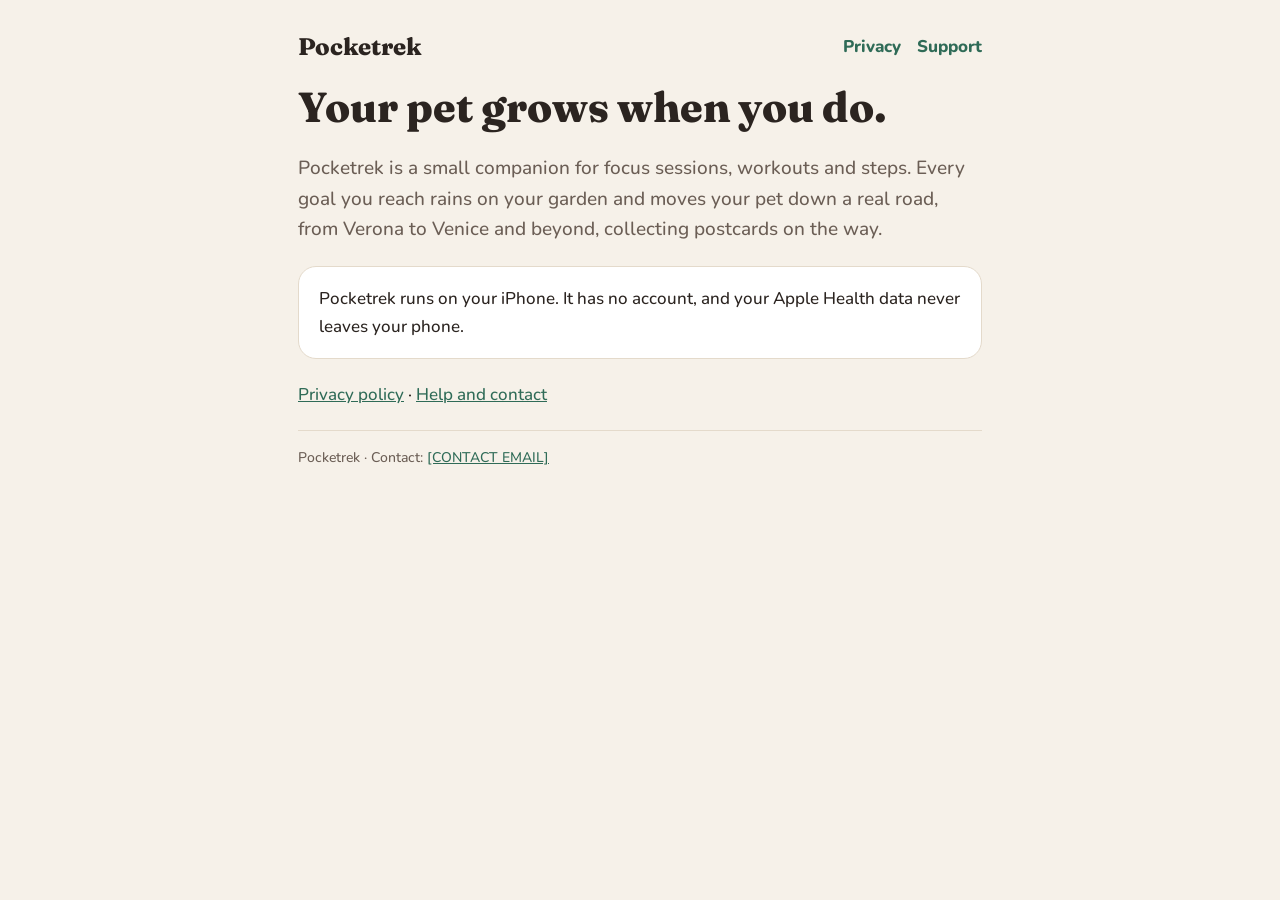
==== index.html @ 33853201 "Write the privacy policy, support and home pages for the website Co-Authored-By: Claude Opus 5.5 <no" ====
<!doctype html><html lang="en"><head><meta charset="utf-8"><meta name="viewport" content="width=device-width,initial-scale=1,viewport-fit=cover">
<link rel="preconnect" href="https://fonts.googleapis.com"><link rel="stylesheet" href="https://fonts.googleapis.com/css2?family=Fraunces:opsz,wght@9..144,800&family=Nunito:wght@500;700;800&display=swap"><link rel="stylesheet" href="style.css"><title>Pocketrek</title><meta name="description" content="A pet that grows when you focus, work out and walk, and travels a real road with you."></head><body><main class="wrap">
<header><a class="brand" href="index.html">Pocketrek</a><nav><a href="privacy.html">Privacy</a><a href="support.html">Support</a></nav></header>
<h1>Your pet grows when you do.</h1>
<p class="lead">Pocketrek is a small companion for focus sessions, workouts and steps. Every goal you reach rains on your garden and moves your pet down a real road, from Verona to Venice and beyond, collecting postcards on the way.</p>
<div class="card"><p>Pocketrek runs on your iPhone. It has no account, and your Apple Health data never leaves your phone.</p></div>
<p><a href="privacy.html">Privacy policy</a> · <a href="support.html">Help and contact</a></p>
<footer class="small">Pocketrek · Contact: <a href="mailto:[CONTACT EMAIL]">[CONTACT EMAIL]</a></footer></main></body></html>
---- style.css ----
/* Pocketrek website: privacy, support. Plain static pages, cream paper like the app's postcards. */
:root{--paper:#F6F1E9;--card:#FFFFFF;--ink:#2B2420;--muted:#6B5E55;--accent:#2F6B57;--sun:#E9A93C;--line:#E4DACB;
--display:"Fraunces",Georgia,serif;--body:"Nunito",ui-rounded,system-ui,-apple-system,sans-serif;color-scheme:light}
@media (prefers-color-scheme:dark){:root{--paper:#17151F;--card:#221F2C;--ink:#F3EFE8;--muted:#B9B0A6;--accent:#7FC4A8;--sun:#F2C14E;--line:#36324A;color-scheme:dark}}
*{box-sizing:border-box}
body{margin:0;background:var(--paper);color:var(--ink);font:500 17px/1.6 var(--body)}
.wrap{max-width:720px;margin:0 auto;padding-block:32px 64px;padding-left:max(18px,env(safe-area-inset-left,0px));padding-right:max(18px,env(safe-area-inset-right,0px));display:flex;flex-direction:column;gap:22px}
header{display:flex;align-items:center;justify-content:space-between;gap:12px;flex-wrap:wrap}
.brand{font:800 24px var(--display);color:var(--ink);text-decoration:none}
nav{display:flex;gap:16px;font-weight:800}
nav a{color:var(--accent);text-decoration:none}
nav a[aria-current]{color:var(--ink)}
h1,h2{font-family:var(--display);font-weight:800;line-height:1.15;text-wrap:balance;margin:0}
h1{font-size:clamp(30px,6vw,42px)}
h2{font-size:22px;margin-top:10px}
p,ul{margin:0;max-width:66ch}
ul{padding-left:20px;display:flex;flex-direction:column;gap:6px}
a{color:var(--accent)}
.lead{font-size:19px;color:var(--muted)}
.card{background:var(--card);border:1px solid var(--line);border-radius:18px;padding:18px 20px;display:flex;flex-direction:column;gap:10px}
.small{font-size:14px;color:var(--muted)}
details{background:var(--card);border:1px solid var(--line);border-radius:14px;padding:12px 16px}
summary{font-weight:800;cursor:pointer}
details p{margin-top:8px}
footer{border-top:1px solid var(--line);padding-top:16px}
:focus-visible{outline:3px solid var(--sun);outline-offset:2px}
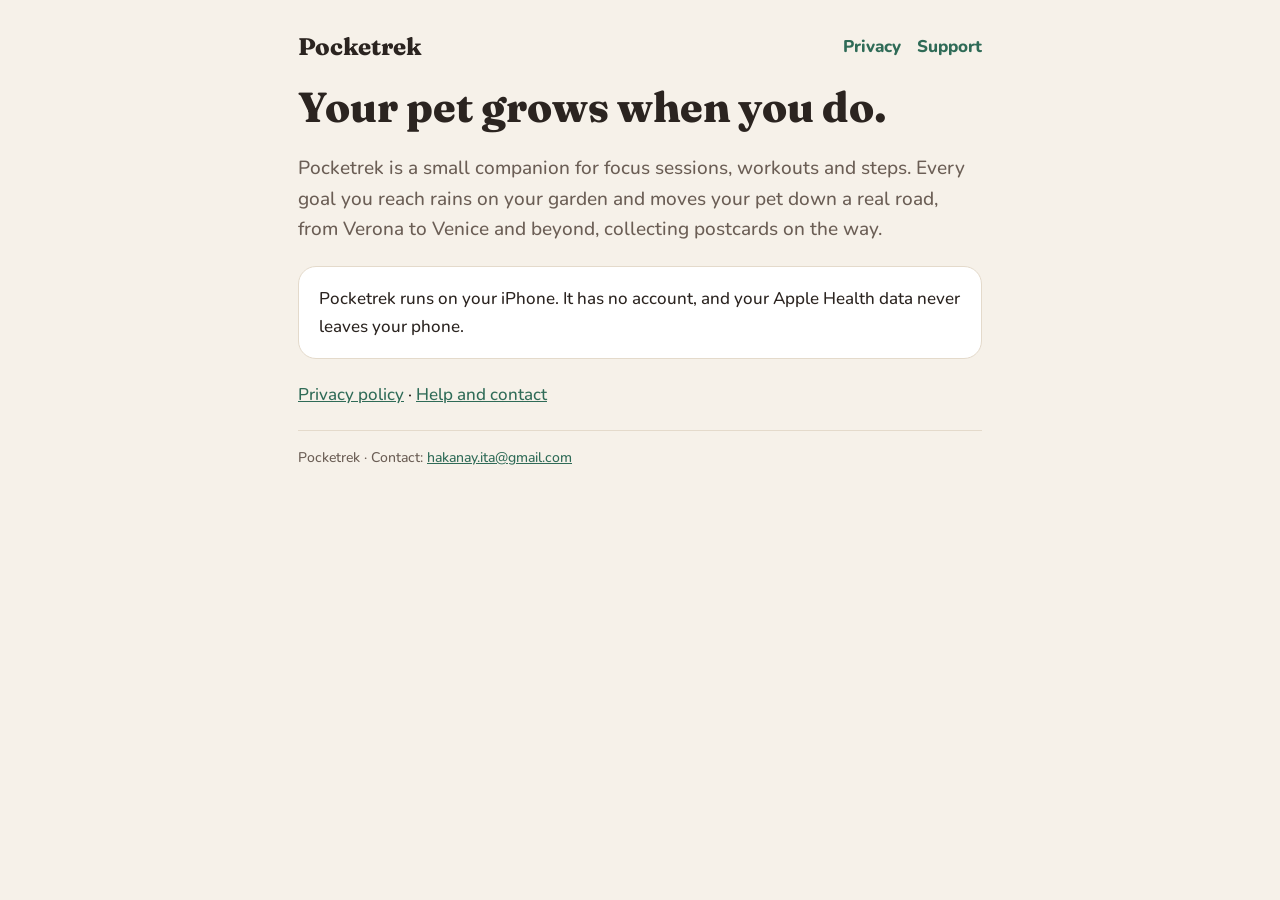
==== commit 37b6b558: "Fill the contact email and date on the website pages; add a script to publish them Co-Authored-By: C" ====
--- a/index.html
+++ b/index.html
@@ -5,4 +5,4 @@
 <p class="lead">Pocketrek is a small companion for focus sessions, workouts and steps. Every goal you reach rains on your garden and moves your pet down a real road, from Verona to Venice and beyond, collecting postcards on the way.</p>
 <div class="card"><p>Pocketrek runs on your iPhone. It has no account, and your Apple Health data never leaves your phone.</p></div>
 <p><a href="privacy.html">Privacy policy</a> · <a href="support.html">Help and contact</a></p>
-<footer class="small">Pocketrek · Contact: <a href="mailto:[CONTACT EMAIL]">[CONTACT EMAIL]</a></footer></main></body></html>
+<footer class="small">Pocketrek · Contact: <a href="mailto:hakanay.ita@gmail.com">hakanay.ita@gmail.com</a></footer></main></body></html>
